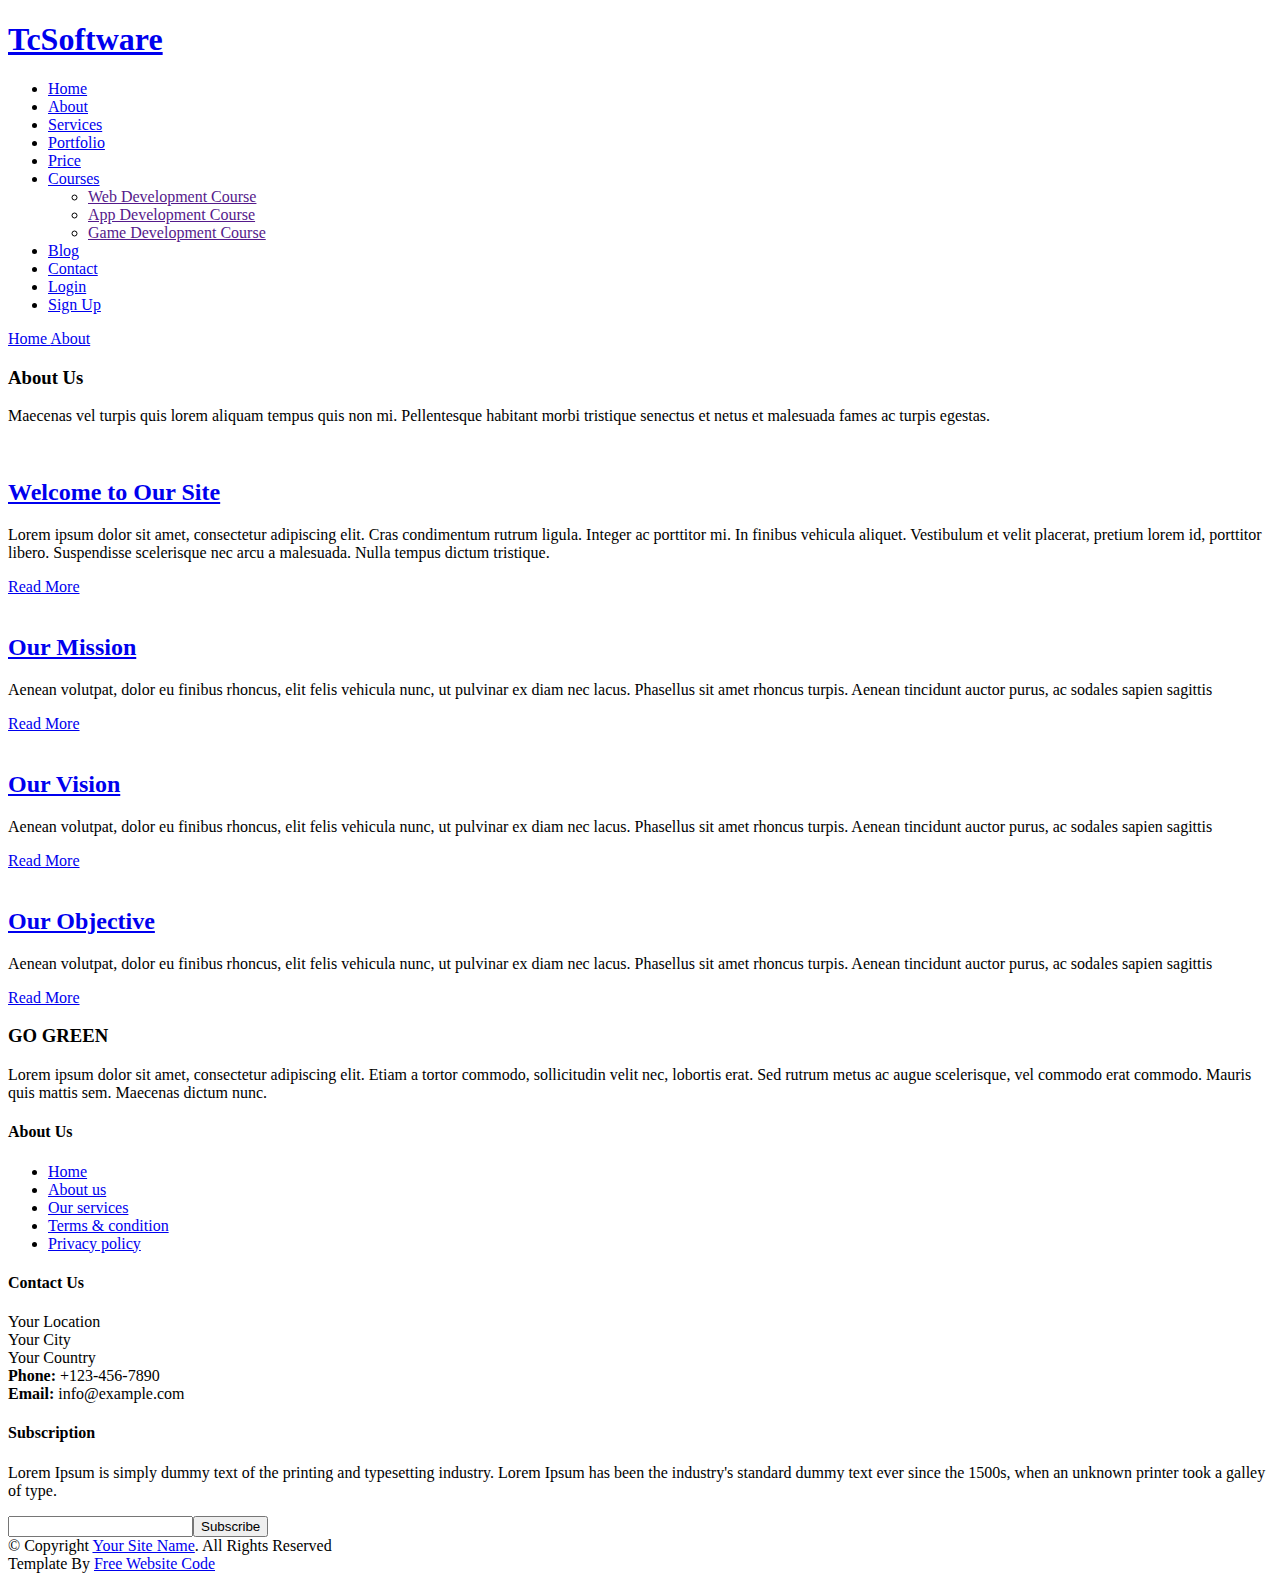
==== about.html @ dc42a4f9 "Add files via upload" ====
<!DOCTYPE html>
<html lang="en">
    <head>
        <meta charset="utf-8">
        <title>GO GREEN | HTML Business Template</title>
        <meta content="width=device-width, initial-scale=1.0" name="viewport">
        <meta content="" name="keywords">
        <meta content="" name="description">

        <!-- Favicons -->
        <link href="img/favicon.ico" rel="icon">
        <link href="img/apple-touch-icon.png" rel="apple-touch-icon">

        <!-- Google Fonts -->
        <link href="https://fonts.googleapis.com/css?family=Montserrat:200,300|Nunito:400,700&display=swap" rel="stylesheet">

        <!-- Bootstrap CSS File -->
        <link href="vendor/bootstrap/css/bootstrap.min.css" rel="stylesheet">

        <!-- Vendor CSS Files -->
        <link href="vendor/ionicons/css/ionicons.min.css" rel="stylesheet">
        <link href="vendor/owlcarousel/assets/owl.carousel.min.css" rel="stylesheet">
        <link href="vendor/lightbox/css/lightbox.min.css" rel="stylesheet">

        <!-- Main Stylesheet -->
        <link href="css/style.css" rel="stylesheet">
    </head>

    <body>
         <!-- Header Section Start -->
    <header class="header">
        <div class="container-fluid">
            <div class="logo pull-left">
                <h1><a href="index.html">TcSoftware</a></h1>
                <!-- <a href="#"><img class="logo" src="img/logo.png" alt="" title="" /></a> -->
            </div>

            <nav id="nav-menu-container">
                <ul class="nav-menu">
                    <li class="menu-active"><a href="index.html">Home</a></li>
                    <li><a href="about.html">About</a></li>
                    <li><a href="service.html">Services</a></li>
                    <li><a href="portfolio.html">Portfolio</a></li>
                    <li><a href="price.html">Price</a></li>
                    <li class="menu-has-children"><a href="#">Courses <i class="dicon ion-md-arrow-dropdown"></i></a>
                        <ul>
                            <li><a href="">Web Development Course</a></li>
                            <li><a href="">App Development Course</a></li>
                            <li><a href="">Game Development Course</a></li>
                        </ul>
                    </li>

                    <li><a href="Blog.html">Blog </a></li>
                    <li><a href="contact.html">Contact </a></li>
                    <li><a href="Login.html">Login </a></li>
                    <li><a href="Sign up.html">Sign Up </a></li>


                </ul>
            </nav>
        </div>
    </header>
        <!-- Header Section End -->
        
        <!-- Banner Section Start-->
        <section class="banner">
            <div class="container">
                <div class="col-lg-12">
                    <div class="banner-nav">
                        <div class="banner-box">
                            <a href="index.html">Home </a>
                            <a href="about.html">About</a>
                        </div>
                    </div>
                </div>
            </div>
        </section>
        <!-- Banner Section End-->

        <!-- About Us Section Start-->
        <section class="about">
            <div class="container">
                <header class="section-header">
                    <h3>About Us</h3>
                    <p>
                        Maecenas vel turpis quis lorem aliquam tempus quis non mi. Pellentesque habitant morbi tristique senectus et netus et malesuada fames ac turpis egestas.
                    </p>
                </header>

                <div class="row align-items-center about-row">
                    <div class="col-md-6">
                        <img src="img/about.jpg" alt="" class="img-fluid">
                    </div>
                    <div class="col-md-6">
                        <h2 class="title"><a href="#">Welcome to Our Site</a></h2>
                        <p>
                            Lorem ipsum dolor sit amet, consectetur adipiscing elit. Cras condimentum rutrum ligula. Integer ac porttitor mi. In finibus vehicula aliquet. Vestibulum et velit placerat, pretium lorem id, porttitor libero. Suspendisse scelerisque nec arcu a malesuada. Nulla tempus dictum tristique.
                        </p>
                        <div class="read-more">
                            <a href="#">Read More</a>
                        </div>
                    </div>
                </div>

                <div class="row about-cols">
                    <div class="col-md-4">
                        <div class="about-col">
                            <div class="img">
                                <img src="img/about-mission.jpg" alt="" class="img-fluid">
                                <div class="icon"><i class="ion-ios-disc"></i></div>
                            </div>
                            <h2 class="title"><a href="#">Our Mission</a></h2>
                            <p>
                                Aenean volutpat, dolor eu finibus rhoncus, elit felis vehicula nunc, ut pulvinar ex diam nec lacus. Phasellus sit amet rhoncus turpis. Aenean tincidunt auctor purus, ac sodales sapien sagittis
                            </p>
                            <div class="read-more">
                                <a href="#">Read More</a>
                            </div>
                        </div>
                    </div>

                    <div class="col-md-4">
                        <div class="about-col">
                            <div class="img">
                                <img src="img/about-vision.jpg" alt="" class="img-fluid">
                                <div class="icon"><i class="ion-ios-eye"></i></div>
                            </div>
                            <h2 class="title"><a href="#">Our Vision</a></h2>
                            <p>
                                Aenean volutpat, dolor eu finibus rhoncus, elit felis vehicula nunc, ut pulvinar ex diam nec lacus. Phasellus sit amet rhoncus turpis. Aenean tincidunt auctor purus, ac sodales sapien sagittis
                            </p>
                            <div class="read-more">
                                <a href="#">Read More</a>
                            </div>
                        </div>
                    </div>

                    <div class="col-md-4">
                        <div class="about-col">
                            <div class="img">
                                <img src="img/about-objective.jpg" alt="" class="img-fluid">
                                <div class="icon"><i class="ion-ios-options"></i></div>
                            </div>
                            <h2 class="title"><a href="#">Our Objective</a></h2>
                            <p>
                                Aenean volutpat, dolor eu finibus rhoncus, elit felis vehicula nunc, ut pulvinar ex diam nec lacus. Phasellus sit amet rhoncus turpis. Aenean tincidunt auctor purus, ac sodales sapien sagittis
                            </p>
                            <div class="read-more">
                                <a href="#">Read More</a>
                            </div>
                        </div>
                    </div>
                </div>
            </div>
        </section>
        <!-- About Us Section End -->

        <!-- Footer Start -->
        <footer class="footer">
            <div class="footer-top">
                <div class="container">
                    <div class="row">
                        <div class="col-lg-3 col-md-6 footer-info">
                            <h3>GO GREEN</h3>
                            <p>
                                Lorem ipsum dolor sit amet, consectetur adipiscing elit. Etiam a tortor commodo, sollicitudin velit nec, lobortis erat. Sed rutrum metus ac augue scelerisque, vel commodo erat commodo. Mauris quis mattis sem. Maecenas dictum nunc.
                            </p>
                        </div>

                        <div class="col-lg-3 col-md-6 footer-links">
                            <h4>About Us</h4>
                            <ul>
                                <li><i class="ion-md-arrow-dropright"></i> <a href="#">Home</a></li>
                                <li><i class="ion-md-arrow-dropright"></i> <a href="#">About us</a></li>
                                <li><i class="ion-md-arrow-dropright"></i> <a href="#">Our services</a></li>
                                <li><i class="ion-md-arrow-dropright"></i> <a href="#">Terms & condition</a></li>
                                <li><i class="ion-md-arrow-dropright"></i> <a href="#">Privacy policy</a></li>
                            </ul>
                        </div>

                        <div class="col-lg-3 col-md-6 footer-contact">
                            <h4>Contact Us</h4>
                            <p>
                                Your Location<br>
                                Your City<br>
                                Your Country <br>
                                <strong>Phone:</strong> +123-456-7890<br>
                                <strong>Email:</strong> info@example.com<br>
                            </p>

                            <div class="social-links">
                                <a href="https://freewebsitecode.com/"><i class="ion-logo-twitter"></i></a>
                                <a href="https://facebook.com/freewebsitecode/"><i class="ion-logo-facebook"></i></a>
                                <a href="https://freewebsitecode.com/"><i class="ion-logo-linkedin"></i></a>
                                <a href="https://freewebsitecode.com/"><i class="ion-logo-instagram"></i></a>
                                <a href="https://www.youtube.com/channel/UC9HlQRmKgG3jeVD_fBxj1Pw/videos"><i class="ion-logo-youtube"></i></a>
                            </div>

                        </div>

                        <div class="col-lg-3 col-md-6 footer-newsletter">
                            <h4>Subscription</h4>
                            <p>Lorem Ipsum is simply dummy text of the printing and typesetting industry. Lorem Ipsum has been the industry's standard dummy text ever since the 1500s, when an unknown printer took a galley of type.</p>
                            <form action="" method="post">
                                <input type="email" name="email"><input type="submit"  value="Subscribe">
                            </form>
                        </div>

                    </div>
                </div>
            </div>

            <div class="container">
                <div class="copyright">
                    &copy; Copyright <a href="https://freewebsitecode.com/">Your Site Name</a>. All Rights Reserved<br>
					Template By <a href="https://freewebsitecode.com/">Free Website Code</a>
                </div>
            </div>
        </footer>
        <!-- Footer End -->

        <a href="#" class="back-to-top"><i class="ion-md-arrow-dropup"></i></a>

        <!-- Vendor JS Files -->
        <script src="vendor/jquery/jquery.min.js"></script>
        <script src="vendor/jquery/jquery-migrate.min.js"></script>
        <script src="vendor/bootstrap/js/bootstrap.bundle.min.js"></script>
        <script src="vendor/easing/easing.min.js"></script>
        <script src="vendor/superfish/hoverIntent.js"></script>
        <script src="vendor/superfish/superfish.min.js"></script>
        <script src="vendor/waypoints/waypoints.min.js"></script>
        <script src="vendor/touchSwipe/jquery.touchSwipe.min.js"></script>
        <script src="vendor/counterup/counterup.min.js"></script>
        <script src="vendor/owlcarousel/owl.carousel.min.js"></script>
        <script src="vendor/isotope/isotope.pkgd.min.js"></script>
        <script src="vendor/lightbox/js/lightbox.min.js"></script>

        <!-- Main Javascript File -->
        <script src="js/main.js"></script>

    </body>
</html>
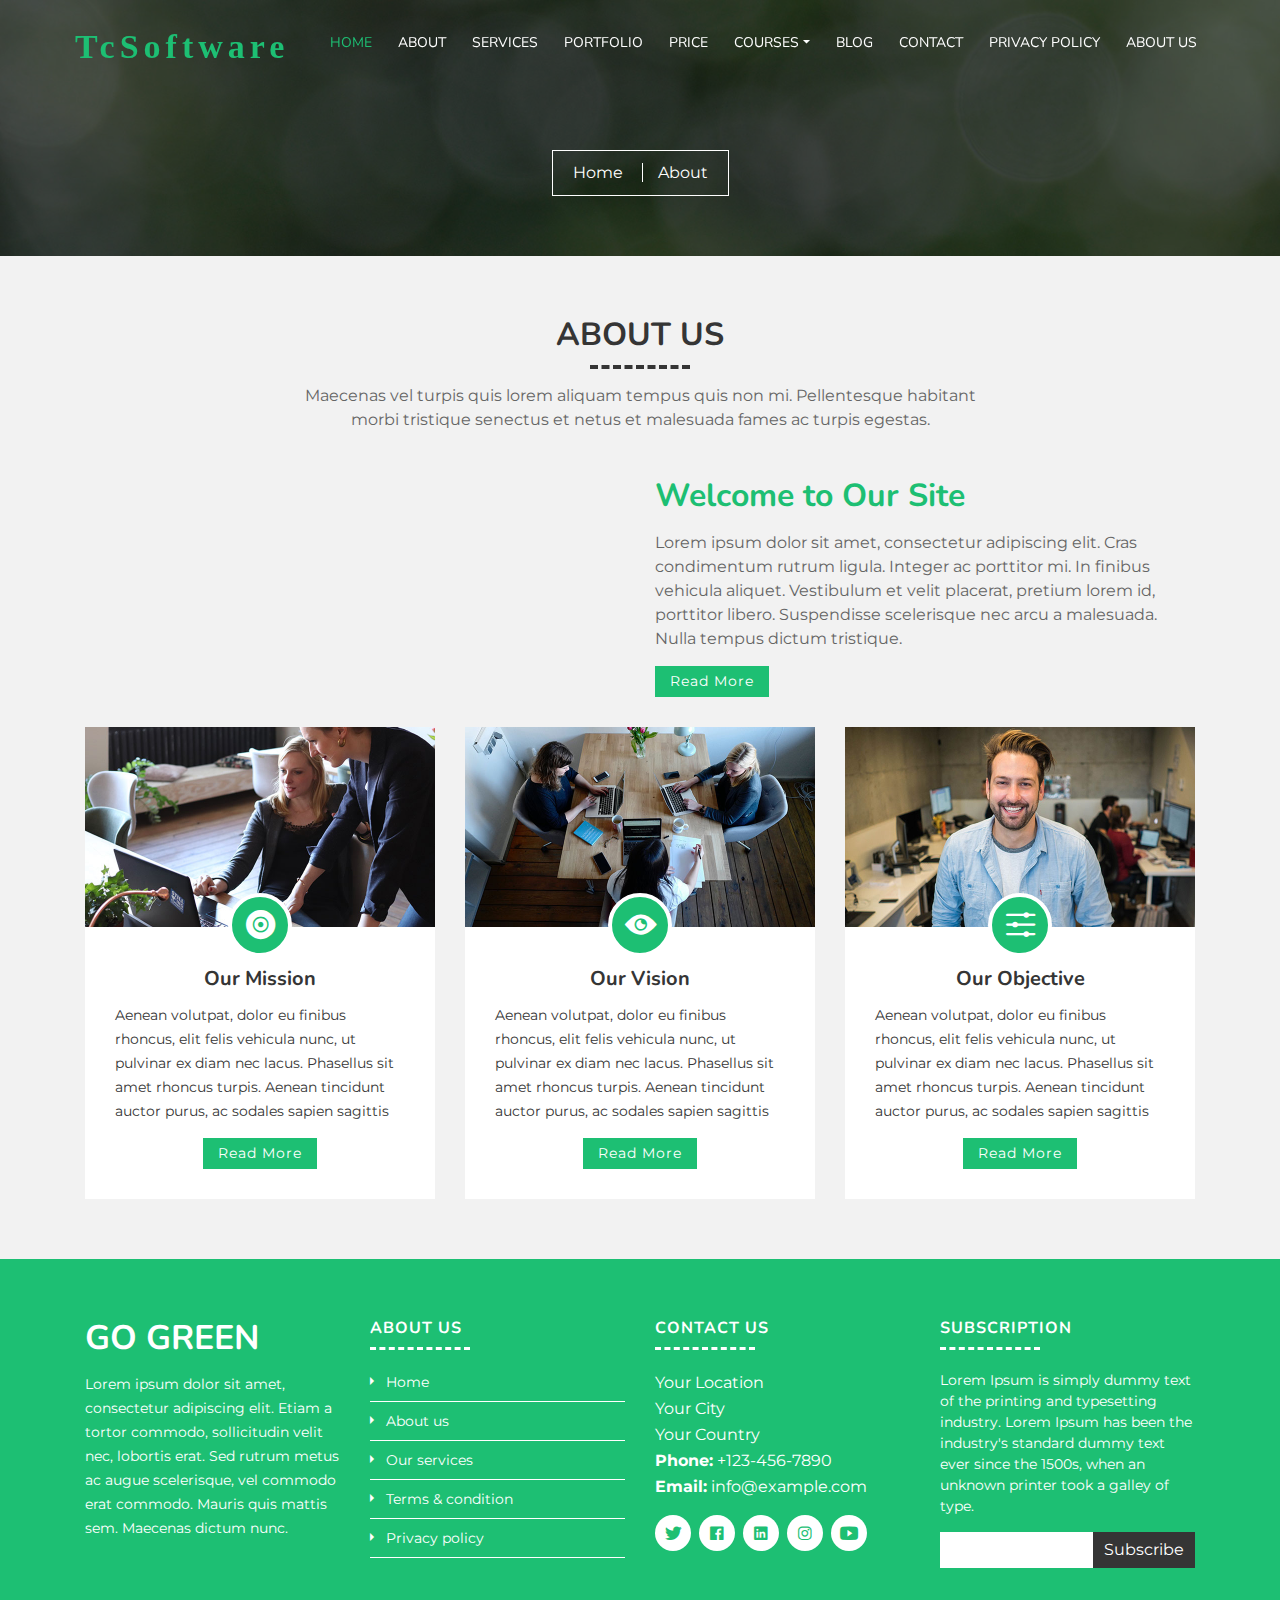
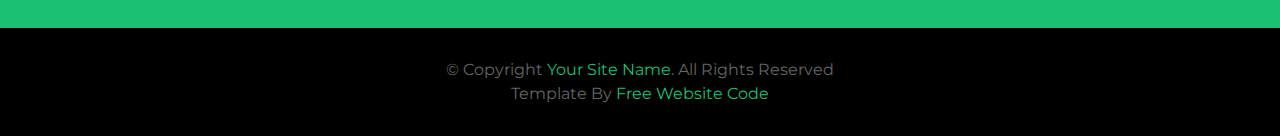
==== commit e1b5580e: "Update about.html" ====
--- a/about.html
+++ b/about.html
@@ -52,8 +52,8 @@
 
                     <li><a href="Blog.html">Blog </a></li>
                     <li><a href="contact.html">Contact </a></li>
-                    <li><a href="Login.html">Login </a></li>
-                    <li><a href="Sign up.html">Sign Up </a></li>
+                    <li><a href="privacypolicy.html">Privacy Policy </a></li>
+                    <li><a href="aboutus.html">About Us </a></li>
 
 
                 </ul>
--- a/css/style.css
+++ b/css/style.css
@@ -0,0 +1,1569 @@
+/* ------------------ General CSS ------------------ */
+body {
+    color: #656565;
+    font-family: 'Montserrat', sans-serif;
+    background: #ffffff;
+}
+
+a {
+    color: #1dbf73;
+    transition: 0.3s;
+}
+.logo h1 a{
+    font-family: proxima nova;
+}
+.aboutimg{
+    height: 400px;
+}
+a:hover,
+a:active,
+a:focus {
+    color: #353535;
+    outline: none;
+    text-decoration: none;
+}
+
+p {
+    color: #656565;
+    padding: 0;
+    margin: 0 0 15px 0;
+}
+
+h1,
+h2,
+h3,
+h4,
+h5,
+h6 {
+    font-family: 'Nunito', sans-serif;
+    font-weight: 700;
+    color: #353535;
+    margin: 0 0 15px 0;
+    padding: 0;
+}
+
+h4,
+h5,
+h6 {
+    font-weight: 400;
+}
+
+
+/* ------------------ Back to Top ------------------ */
+.back-to-top {
+    position: fixed;
+    display: none;
+    background: #1dbf73;
+    color: #ffffff;
+    width: 45px;
+    height: 45px;
+    text-align: center;
+    line-height: 1;
+    font-size: 44px;
+    right: 15px;
+    bottom: 15px;
+    transition: background 0.3s;
+    z-index: 9;
+}
+
+.back-to-top i {
+    color: #ffffff;
+}
+
+
+/* ------------------ Header CSS ------------------- */
+.header {
+    padding: 30px 0;
+    height: 92px;
+    position: fixed;
+    left: 0;
+    top: 0;
+    right: 0;
+    transition: all 0.3s;
+    z-index: 997;
+}
+
+.header.header-scrolled {
+    background: rgba(0, 0, 0, 0.9);
+    padding: 20px 0;
+    height: 72px;
+    transition: all 0.3s;
+}
+
+.header .logo {
+    float: left;
+}
+
+.header .logo h1 {
+    font-size: 34px;
+    margin: 0;
+    line-height: 1;
+    letter-spacing: 5px;
+}
+
+.header .logo h1 a:hover {
+    color: #ffffff;
+}
+
+.header .logo img {
+    padding: 0;
+    margin: 0;
+    max-height: 100%;
+}
+
+
+/* ----------------- Intro Section ----------------- */
+/* ================================================= */
+
+.slider {
+    display: table;
+    width: 100%;
+    height: 100vh;
+    background: #000;
+}
+
+.slider .carousel-item {
+    width: 100%;
+    height: 100vh;
+    background-size: cover;
+    background-position: center;
+    background-repeat: no-repeat;
+}
+
+.slider .carousel-item::before {
+    content: '';
+    background-color: rgba(0, 0, 0, 0.7);
+    position: absolute;
+    height: 100%;
+    width: 100%;
+    top: 0;
+    right: 0;
+    left: 0;
+    bottom: 0;
+}
+
+.slider .carousel-container {
+    display: -webkit-box;
+    display: -webkit-flex;
+    display: -ms-flexbox;
+    display: flex;
+    -webkit-box-pack: center;
+    -webkit-justify-content: center;
+    -ms-flex-pack: center;
+    justify-content: center;
+    -webkit-box-align: center;
+    -webkit-align-items: center;
+    -ms-flex-align: center;
+    align-items: center;
+    position: absolute;
+    bottom: 0;
+    top: 0;
+    left: 0;
+    right: 0;
+}
+
+.slider .carousel-background img {
+    max-width: 100%;
+}
+
+.slider .carousel-content {
+    text-align: center;
+}
+
+.slider h2 {
+    color: #ffffff;
+    margin-bottom: 30px;
+    font-size: 64px;
+    font-weight: 800;
+    letter-spacing: 1px;
+}
+
+.slider p {
+    width: 80%;
+    margin: 0 auto 30px auto;
+    color: #ffffff;
+}
+
+.slider .carousel-fade {
+    overflow: hidden;
+}
+
+.slider .carousel-fade .carousel-inner .carousel-item {
+    transition-property: opacity;
+}
+
+.slider .carousel-fade .carousel-inner .carousel-item,
+.slider .carousel-fade .carousel-inner .active.carousel-item-left,
+.slider .carousel-fade .carousel-inner .active.carousel-item-right {
+    opacity: 0;
+}
+
+.slider .carousel-fade .carousel-inner .active,
+.slider .carousel-fade .carousel-inner .carousel-item-next.carousel-item-left,
+.slider .carousel-fade .carousel-inner .carousel-item-prev.carousel-item-right {
+    opacity: 1;
+    transition: 0.3s;
+}
+
+.slider .carousel-fade .carousel-inner .carousel-item-next,
+.slider .carousel-fade .carousel-inner .carousel-item-prev,
+.slider .carousel-fade .carousel-inner .active.carousel-item-left,
+.slider .carousel-fade .carousel-inner .active.carousel-item-right {
+    left: 0;
+    -webkit-transform: translate3d(0, 0, 0);
+    transform: translate3d(0, 0, 0);
+}
+
+.slider .carousel-control-prev,
+.slider .carousel-control-next {
+    width: 10%;
+}
+
+.slider .carousel-control-next-icon,
+.slider .carousel-control-prev-icon {
+    background: none;
+    font-size: 32px;
+    line-height: 1;
+}
+
+.slider .carousel-indicators li {
+    cursor: pointer;
+}
+
+.slider .btn-get-started {
+    display: inline-block;
+    padding: 10px 30px;
+    transition: 0.3s;
+    background: #1dbf73;
+    color: #ffffff;
+    font-family: 'Nunito', sans-serif;
+    font-weight: 700;
+    font-size: 18px;
+    letter-spacing: 1px;
+    text-transform: uppercase;
+}
+
+.slider .btn-get-started:hover {
+    background: #ffffff;
+    color: #1dbf73;
+}
+
+
+
+/* ------------------ Menu Style ------------------- */
+#nav-menu-container {
+    float: right;
+    margin: 0;
+}
+
+.nav-menu,
+.nav-menu * {
+    margin: 0;
+    padding: 0;
+    list-style: none;
+}
+
+.nav-menu ul {
+    position: absolute;
+    display: none;
+    top: 100%;
+    left: 0;
+    z-index: 99;
+}
+
+.nav-menu li {
+    position: relative;
+    white-space: nowrap;
+}
+
+.nav-menu > li {
+    float: left;
+}
+
+.nav-menu li:hover > ul,
+.nav-menu li.sfHover > ul {
+    display: block;
+}
+
+.nav-menu ul ul {
+    top: 0;
+    left: 100%;
+}
+
+.nav-menu ul li {
+    min-width: 180px;
+}
+
+.nav-menu a {
+    display: inline-block;
+    padding: 0 8px 10px 8px;
+    color: #ffffff;
+    font-family: 'Nunito', sans-serif;
+    font-weight: 400;
+    font-size: 14px;
+    text-transform: uppercase;
+    outline: none;
+    text-decoration: none;
+}
+
+.nav-menu li:hover > a,
+.nav-menu > .menu-active > a {
+    color: #1dbf73;
+}
+
+.nav-menu > li {
+    margin-left: 10px;
+}
+
+.nav-menu ul {
+    margin: 4px 0 0 0;
+    padding: 10px;
+    box-shadow: 0px 0px 5px rgba(0, 0, 0, 0.25);
+    background: #ffffff;
+}
+
+.nav-menu ul li {
+    transition: 0.3s;
+}
+
+.nav-menu ul li a {
+    padding: 5px 10px;
+    color: #353535;
+    transition: 0.3s;
+    display: block;
+    font-size: 14px;
+    text-transform: none;
+}
+
+.nav-menu ul li:hover > a {
+    color: #1dbf73;
+}
+
+.nav-menu ul ul {
+    margin: 0;
+}
+
+#mobile-nav-toggle {
+    position: fixed;
+    right: 0;
+    top: 0;
+    z-index: 999;
+    margin: 20px 20px 0 0;
+    border: 0;
+    background: none;
+    font-size: 24px;
+    display: none;
+    transition: all 0.4s;
+    outline: none;
+    cursor: pointer;
+}
+
+#mobile-nav-toggle i {
+    color: #ffffff;
+}
+
+#mobile-nav {
+    position: fixed;
+    top: 0;
+    padding-top: 18px;
+    bottom: 0;
+    z-index: 999;
+    background: rgba(0, 0, 0, 0.8);
+    left: -260px;
+    width: 260px;
+    overflow-y: auto;
+    transition: 0.4s;
+}
+
+#mobile-nav ul {
+    padding: 0;
+    margin: 0;
+    list-style: none;
+}
+
+#mobile-nav ul li {
+    position: relative;
+}
+
+#mobile-nav ul li a {
+    color: #ffffff;
+    font-size: 13px;
+    text-transform: uppercase;
+    overflow: hidden;
+    padding: 10px 22px 10px 15px;
+    position: relative;
+    text-decoration: none;
+    width: 100%;
+    display: block;
+    outline: none;
+}
+
+#mobile-nav ul li a:hover {
+    color: #1dbf73;
+}
+
+#mobile-nav ul li li {
+    padding-left: 30px;
+}
+
+#mobile-nav ul li.menu-active a {
+    color: #1dbf73;
+}
+
+#mobile-nav ul .menu-has-children i {
+    position: absolute;
+    top: -5px;
+    right: 0;
+    z-index: 99;
+    padding: 15px;
+    cursor: pointer;
+    color: #ffffff;
+}
+
+#mobile-nav ul .menu-has-children i.ion-md-arrow-dropup {
+    color: #1dbf73;
+}
+
+#mobile-nav ul .menu-has-children i.dicon {
+    display: none;
+}
+
+#mobile-nav ul .menu-has-children li a {
+    text-transform: none;
+}
+
+#mobile-nav ul .menu-item-active {
+    color: #1dbf73;
+}
+
+#mobile-body-overly {
+    width: 100%;
+    height: 100%;
+    z-index: 997;
+    top: 0;
+    left: 0;
+    position: fixed;
+    background: rgba(0, 0, 0, 0.7);
+    display: none;
+}
+
+body.mobile-nav-active {
+    overflow: hidden;
+}
+
+body.mobile-nav-active #mobile-nav {
+    left: 0;
+}
+
+body.mobile-nav-active #mobile-nav-toggle {
+    color: #ffffff;
+}
+
+
+
+/* ---------------- Banner Section ----------------- */
+.banner {
+    background: url("../img/banner.jpg") center top no-repeat;
+    background-size: cover;
+    padding: 150px 0 60px 0;
+    position: relative;
+}
+
+.banner::before {
+    content: '';
+    position: absolute;
+    left: 0;
+    right: 0;
+    top: 0;
+    bottom: 0;
+    background: rgba(000, 000, 000, 0.6);
+    z-index: 9;
+}
+
+.banner .container {
+    position: relative;
+    z-index: 10;
+}
+
+.banner .banner-nav {
+    text-align: center;
+}
+
+.banner .banner-box {
+    display: inline-block;
+    padding: 10px 20px;
+    border: 1px solid #ffffff;
+}
+
+.banner .banner-box a {
+    color: #ffffff;
+}
+
+.banner .banner-box a:hover {
+    color: #1dbf73;
+}
+
+.banner .banner-box a:first-child {
+    padding-right: 15px;
+    border-right: 1px solid #ffffff;
+}
+
+.banner .banner-box a:last-child {
+    padding-left: 15px;
+}
+
+
+/* ------------- Section Header Style -------------- */
+.section-header {
+    position: relative;
+    max-width: 700px;
+    margin: 0 auto;
+}
+
+.section-header h3 {
+    font-size: 32px;
+    text-transform: uppercase;
+    text-align: center;
+    position: relative;
+    padding-bottom: 15px;
+}
+
+.section-header h3::before {
+    content: '';
+    position: absolute;
+    display: block;
+    width: 100px;
+    height: 0;
+    border-bottom: 4px dashed #353535;
+    bottom: 0;
+    left: calc(50% - 50px);
+}
+
+.section-header p {
+    text-align: center;
+    padding-bottom: 30px;
+}
+
+
+/* ---------------- About Us Style ----------------- */
+.about {
+    position: relative;
+    padding: 60px 0 40px 0;
+    background: #f2f2f2;
+}
+
+.about .about-row {
+    margin-bottom: 30px;
+}
+
+.about .about-col {
+    background: #ffffff;
+    margin-bottom: 20px;
+}
+
+.about .about-col:hover {
+    box-shadow: 0px 2px 10px #dddddd;
+}
+
+.about .about-col .img {
+    position: relative;
+}
+
+.about .about-col .icon {
+    width: 64px;
+    height: 64px;
+    padding-top: 10px;
+    padding-left: 1px;
+    text-align: center;
+    position: absolute;
+    background-color: #1dbf73;
+    border-radius: 50%;
+    text-align: center;
+    border: 4px solid #ffffff;
+    left: calc( 50% - 32px);
+    bottom: -30px;
+    transition: 0.3s;
+}
+
+.about .about-col i {
+    font-size: 36px;
+    line-height: 1;
+    color: #ffffff;
+    transition: 0.3s;
+}
+
+.about .about-col:hover .icon {
+    background-color: #ffffff;
+}
+
+.about .about-col:hover i {
+    color: #1dbf73;
+}
+
+.about .about-col h2 {
+    color: #353535;
+    text-align: center;
+    font-weight: 700;
+    font-size: 20px;
+    padding: 0;
+    margin: 40px 0 12px 0;
+}
+
+.about .about-col h2 a {
+    color: #353535;
+}
+
+.about .about-col h2 a:hover {
+    color: #1dbf73;
+}
+
+.about .about-col p {
+    font-size: 14px;
+    font-weight: 400;
+    line-height: 24px;
+    color: #353535;
+    margin-bottom: 0;
+    padding: 0 30px;
+}
+
+.about .read-more {
+    width: 100%;
+    text-align: center;
+}
+
+.about .read-more a {
+    font-size: 14px;
+    letter-spacing: 1px;
+    display: inline-block;
+    padding: 5px 15px;
+    transition: 0.3s;
+    margin: 15px 30px 30px 30px;
+    color: #ffffff;
+    background: #1dbf73;
+}
+
+.about .about-col:hover .read-more a,
+.about .read-more a:hover {
+    background: #353535;
+    color: #ffffff;
+}
+
+.about .about-row .read-more {
+    text-align: left;
+}
+
+.about .about-row .read-more a {
+    margin: 0;
+}
+
+
+/* ---------------- Services Style ----------------- */
+.services {
+    background: #ffffff;
+    padding: 60px 0 60px 0;
+    text-align: center;
+}
+
+.services .section-header p {
+    margin:0;
+    padding: 0;
+}
+
+.single-service {
+    position: relative;
+    text-align: center;
+    color: #353535;
+    font-weight: 400;
+    margin:30px 0 0;
+    transition: all 0.3s;
+}
+
+.single-service i {
+    font-size: 64px;
+    color: #1dbf73;
+}
+
+.single-service h4,
+.single-service h4 a {
+    font-size: 18px;
+    font-weight: 700;
+    line-height: 24px;
+    text-transform: capitalize;
+    color: #353535;
+}
+
+.single-service p {
+    margin: 0;
+}
+
+
+/* ------------ Call To Action Section ------------- */
+.call-to-action {
+    position: relative;
+    padding: 60px 0;
+    background: #1dbf73;
+}
+
+.call-to-action .container {
+    max-width: 700px;
+}
+
+.call-to-action h3 {
+    color: #ffffff;
+}
+
+.call-to-action h3::before {
+    border-color: #ffffff;
+}
+
+.call-to-action p {
+    color: #ffffff;
+    margin: 0;
+}
+
+.call-to-action .cta-btn {
+    display: inline-block;
+    margin-top: 10px;
+    padding: 8px 28px;
+    color: #1dbf73;
+    font-weight: 500;
+    font-size: 16px;
+    letter-spacing: 1px;
+    text-transform: uppercase;
+    background: #ffffff;
+    transition: 0.3s;
+}
+
+.call-to-action .cta-btn:hover {
+    color: #ffffff;
+    background: #353535;
+}
+
+
+/* ----------------- Pricing Style ----------------- */
+.pricing {
+    background: #f2f2f2;
+    padding: 60px 0;
+}
+
+.pricing .section-header p {
+    margin-bottom: 50px;
+}
+
+.pricing .price-content {
+    position: relative;
+    background: #ffffff;
+    text-align: center;
+}
+
+.pricing .price-content:hover {
+    box-shadow: 0 0 10px #dddddd;
+}
+
+.pricing .price-plan {
+    display: block;
+    background: #353535;
+    margin: 0 0 30px;
+    padding: 15px 0 20px;
+}
+
+.pricing .price-title {
+    display: block;
+    color: #ffffff;
+    font-size: 30px;
+    letter-spacing: 1px;
+    padding: 0 15px 0;
+    margin-bottom: 0;
+}
+
+.pricing .price-amount {
+    display: block;
+    color: #ffffff;
+    font-size: 48px;
+    padding: 0 10px 0;
+    text-transform: uppercase;
+}
+
+.pricing .price-amount span {
+    color: #ffffff;
+    font-size: 24px;
+}
+
+.pricing .price-date {
+    color: #ffffff;
+    font-size: 12px;
+    margin-top: 5px;
+    text-transform: uppercase;
+    margin-bottom:0;
+}
+
+.pricing .price-details {
+    font-size: 16px;
+    list-style: none;
+    text-align: left;
+}
+
+.pricing .price-details li {
+    padding: 5px 0;
+}
+
+.pricing .price-details li i.ion-md-checkmark {
+    color: #1dbf73;
+    margin-right: 5px;
+}
+
+.pricing .price-details li i.ion-md-close {
+    color: #ea4335;
+    margin-right: 7px;
+}
+
+.pricing .btn {
+    color: #ffffff;
+    padding: 10px 30px;
+    text-transform: uppercase;
+    border: none;
+    border-radius: 0;
+}
+
+.pricing .price-btn {
+    margin-top: 10px;
+    margin-bottom: 30px;
+    background: #353535;
+    color: #ffffff;
+}
+
+.pricing .price-btn:hover {
+    background: #1dbf73;
+}
+
+.pricing .features-price-btn {
+    background: #1dbf73;
+}
+
+.pricing .features-price-btn:hover {
+    background: #353535;
+}
+
+.pricing .features-price {
+    margin-top: -30px;
+}
+
+.pricing .features-price .price-plan {
+    background: #1dbf73;
+}
+
+.pricing .features-price .price-plan p{
+    color:#FFFFFF;
+}
+
+.pricing .features-price .price-plan .price-amount, 
+.pricing .features-price .price-plan .price-amount span {
+    color: #ffffff;
+}
+
+.pricing .features-price .price-plan .price-title {
+    color:#ffffff;
+}
+
+@media (max-width: 767.98px) {
+    .pricing .price-content {
+        margin-bottom: 30px;
+    }
+    
+    .pricing .features-price {
+        margin-top: 0;
+    }
+}
+
+
+
+/* ---------------- Our Skills Style --------------- */
+.skills {
+    position: relative;
+    padding: 60px 0;
+}
+
+.skills .progress {
+    height: 30px;
+    margin-bottom: 15px;
+    border-radius: 0;
+}
+
+.skills .progress .skill {
+    line-height: 35px;
+    padding: 0;
+    margin: 0 0 0 20px;
+    text-transform: uppercase;
+}
+
+.skills .progress .skill .val {
+    float: right;
+    font-style: normal;
+    margin: 0 20px 0 0;
+}
+
+.skills .progress-bar {
+    width: 1px;
+    text-align: left;
+    transition: .9s;
+}
+
+.skills .counters h2 {
+    margin: 30px 0 0 0;
+    font-size: 60px;
+    display: block;
+    color: #1dbf73;
+}
+
+.skills .counters p {
+    padding: 0;
+    margin: 0;
+    font-size: 18px;
+    color: #353535;
+}
+
+
+/* ----------------- Portfolio Style --------------- */
+.portfolio {
+    position: relative;
+    padding: 60px 0 45px 0;
+    background: #f2f2f2;
+}
+
+.portfolio #portfolio-flters {
+    padding: 0;
+    margin: 0 0 16px 0;
+    list-style: none;
+    text-align: center;
+    font-size: 0;
+}
+
+.portfolio #portfolio-flters li {
+    display: inline-block;
+    margin: 0;
+    padding: 10px 20px;
+    font-size: 12px;
+    line-height: 20px;
+    color: #ffffff;
+    text-transform: uppercase;
+    background: #353535;
+    margin-bottom: 4px;
+    transition: all 0.3s;
+    cursor: pointer;
+}
+
+.portfolio #portfolio-flters li:hover,
+.portfolio #portfolio-flters li.filter-active {
+    background: #1dbf73;
+    color: #ffffff;
+}
+
+.portfolio #portfolio-flters li:last-child {
+    margin-right: 0;
+}
+
+.portfolio .portfolio-wrap {
+    margin-top: 10px;
+}
+
+.portfolio .portfolio-wrap:hover {
+    box-shadow: 0px 0px 10px #666666;
+}
+
+.portfolio .portfolio-item {
+    position: relative;
+    height: 260px;
+    overflow: hidden;
+}
+
+.portfolio .portfolio-item figure {
+    background: #000;
+    overflow: hidden;
+    height: 230px;
+    position: relative;
+    border-radius: 0;
+    margin: 0;
+}
+
+.portfolio .portfolio-item figure img {
+    opacity: 0.6;
+    transition: 0.3s;
+}
+
+.portfolio .portfolio-item figure:hover img {
+    opacity: 0.3;
+    transition: 0.3s;
+}
+
+.portfolio .portfolio-item figure .link-preview,
+.portfolio .portfolio-item figure .link-details {
+    position: absolute;
+    display: inline-block;
+    padding: 7px 0;
+    line-height: 1;
+    text-align: center;
+    width: 60px;
+    height: 36px;
+    background: #1dbf73;
+    border-radius: 20px;
+    transition: 0.3s;
+    opacity: 0;
+}
+
+.portfolio .portfolio-item figure .link-preview i,
+.portfolio .portfolio-item figure .link-details i {
+    font-size: 22px;
+    color: #ffffff;
+}
+
+.portfolio .portfolio-item figure .link-preview:hover,
+.portfolio .portfolio-item figure .link-details:hover {
+    background: #ffffff;
+}
+
+.portfolio .portfolio-item figure .link-preview:hover i,
+.portfolio .portfolio-item figure .link-details:hover i {
+    color: #353535;
+}
+
+.portfolio .portfolio-item figure .link-preview {
+    left: calc(50% - 65px);
+    top: calc(50% - 18px);
+}
+
+.portfolio .portfolio-item figure .link-details {
+    right: calc(50% - 65px);
+    top: calc(50% - 18px);
+}
+
+.portfolio .portfolio-item figure:hover .link-preview {
+    opacity: 1;
+}
+
+.portfolio .portfolio-item figure:hover .link-details {
+    opacity: 1;
+}
+
+.portfolio .portfolio-item .portfolio-info {
+    position: absolute;
+    top: calc(50% - 30px);
+    left: 15px;
+    right: 15px;
+    text-align: center;
+    z-index: 1;
+}
+
+.portfolio .portfolio-wrap:hover .portfolio-info {
+    z-index: -1;
+}
+
+.portfolio .portfolio-item .portfolio-info h4 {
+    color: #ffffff;
+    font-size: 18px;
+    font-weight: 700;
+    line-height: 1px;
+    margin-bottom: 18px;
+    padding-bottom: 0;
+}
+
+.portfolio .portfolio-item .portfolio-info p {
+    padding: 0;
+    margin: 0;
+    color: #ffffff;
+    font-size: 13px;
+    text-transform: uppercase;
+}
+
+
+/* ------------------- Team Style ------------------ */
+.team {
+    padding: 60px 0;
+}
+
+.team .section-header {
+    margin-bottom: 15px;
+}
+
+.team .card {
+    position: relative;
+    border: none;
+    border-radius: 0;
+    overflow: hidden;
+    transition: 0.3s;
+}
+
+.team .card:hover {
+    box-shadow: 0px 0px 10px #999999;
+}
+
+.team .card img {
+    width: 100%;
+}
+
+.team .card-title-wrap {
+    padding: 15px 25px;
+    position: relative;
+    background-color: #f2f2f2;
+}
+
+.team .card:hover .card-title-wrap {
+    background: #1dbf73;
+}
+
+.team .card-title-wrap .card-title,
+.team .card-title-wrap .card-text {
+    display: block;
+    margin: 0;
+}
+
+.team .card-title-wrap .card-title {
+    text-align: center;
+    font-size: 18px;
+    color: #353535;
+}
+
+.team .card-title-wrap .card-text {
+    text-align: center;
+    font-size: 14px;
+    color: #666666;
+}
+
+.team .card:hover .card-title-wrap .card-title,
+.team .card:hover .card-title-wrap .card-text {
+    color: #ffffff;
+}
+
+.team .card .social-nav {
+    position: relative;
+    text-align: center;
+}
+
+.team .card .social-nav a {
+    display: inline-block;
+    color: #353535;
+    font-size: 18px;
+    margin: 5px;
+}
+
+.team .card:hover .social-nav a {
+    color: #ffffff;
+}
+
+
+/* --------------- Testimonials Style -------------- */
+.testimonials {
+    position: relative;
+    padding: 60px 0;
+    background: #f2f2f2;
+}
+
+.testimonials .container {
+    max-width: 900px;
+}
+
+.testimonials .section-header {
+    margin-bottom: 20px;
+}
+
+.testimonials .testimonial-item {
+    position: relative;
+    background: #ffffff;
+}
+
+.testimonials .testimonial-text {
+    padding: 25px 25px 25px 0;
+}
+
+.testimonials .testimonial-item img {
+    background: #353535;
+}
+
+.testimonials .testimonial-item h3 {
+    font-size: 20px;
+    color: #353535;
+    margin-bottom: 0;
+}
+
+.testimonials .testimonial-item h4 {
+    font-size: 14px;
+    color: #999999;
+    margin: 0 0 15px 0;
+}
+
+.testimonials .testimonial-item p {
+    font-size: 14px;
+    margin: 0;
+}
+
+.testimonials .owl-nav,
+.testimonials .owl-dots {
+    margin-top: 5px;
+    text-align: center;
+}
+
+.testimonials .owl-dot {
+    display: inline-block;
+    margin: 0 5px;
+    width: 12px;
+    height: 12px;
+    border-radius: 50%;
+    background-color: #dddddd;
+}
+
+.testimonials .owl-dot.active {
+    background-color: #1dbf73;
+}
+
+@media (max-width: 575px) {
+    .testimonials .testimonial-text {
+        padding: 25px;
+    }
+}
+
+
+/* ------------------ Clients Style ---------------- */
+.clients {
+    padding: 60px 0;
+}
+
+.clients .section-header p {
+    padding-bottom: 10px;
+}
+
+.clients img {
+    max-width: 100%;
+    opacity: 1;
+    transition: 0.3s;
+    padding: 15px 0;
+}
+
+.clients img:hover {
+    opacity: .5;
+}
+
+.clients .owl-nav,
+.clients .owl-dots {
+    margin-top: 5px;
+    text-align: center;
+}
+
+.clients .owl-dot {
+    display: inline-block;
+    margin: 0 5px;
+    width: 12px;
+    height: 12px;
+    border-radius: 50%;
+    background-color: #ddd;
+}
+
+.clients .owl-dot.active {
+    background-color: #1dbf73;
+}
+
+
+/* ----------------- Contact Style ----------------- */
+.contact {
+    position: relative;
+    padding: 60px 0;
+    background: #f2f2f2;
+}
+
+.contact .container {
+    max-width: 900px;
+}
+
+.contact .contact-info {
+    margin-bottom: 30px;
+    text-align: center;
+}
+
+.contact .contact-address,
+.contact .contact-phone,
+.contact .contact-email {
+    background: #ffffff;
+    padding: 15px 30px 25px 30px;
+    text-align: center;
+    color: #353535;
+}
+
+.contact .contact-address:hover,
+.contact .contact-phone:hover,
+.contact .contact-email:hover {
+    box-shadow: 0 0 10px #dddddd;
+}
+
+.contact .contact-info i {
+    font-size: 48px;
+    display: inline-block;
+    color: #1dbf73;
+}
+
+.contact .contact-info address,
+.contact .contact-info p {
+    margin-bottom: 0;
+    font-size: 14px;
+    color: #353535;
+}
+
+.contact .contact-info h3 {
+    font-size: 14px;
+    margin-bottom: 5px;
+    text-transform: uppercase;
+    color: #353535;
+}
+
+.contact .contact-info a {
+    color: #353535;
+}
+
+.contact .contact-info a:hover {
+    color: #1dbf73;
+}
+
+.contact .map {
+    position: relative;
+    background: #ffffff;
+}
+
+.contact .map:hover {
+    box-shadow: 0 0 10px #cccccc;
+}
+
+.contact .map iframe {
+    width: 100%;
+    height: 380px;
+    margin-bottom: -7px;
+}
+
+.contact .form {
+    background: #ffffff;
+    padding: 30px;
+    color: #353535;
+}
+
+.contact .form:hover {
+    box-shadow: 0 0 10px #dddddd;
+}
+
+.contact .form input,
+.contact .form textarea {
+    padding: 10px 14px;
+    border-radius: 0;
+    box-shadow: none;
+    font-size: 15px;
+}
+
+.contact .form input:focus,
+.contact .form textarea:focus {
+    border-color: #1dbf73;
+}
+
+.contact .form button[type="submit"] {
+    background: #1dbf73;
+    border: 0;
+    padding: 10px 30px;
+    color: #ffffff;
+    transition: 0.4s;
+    cursor: pointer;
+}
+
+.contact .form button[type="submit"]:hover {
+    background: #353535;
+}
+
+
+/* ----------------- Footer Style ------------------ */
+.footer {
+    position: relative;
+    padding: 0 0 30px 0;
+    background: #000000;
+}
+
+.footer .footer-top {
+    background: #1dbf73;
+    padding: 60px 0 30px 0;
+}
+
+.footer .footer-top .footer-info,
+.footer .footer-top .footer-links,
+.footer .footer-top .footer-contact,
+.footer .footer-top .footer-newsletter {
+    margin-bottom: 30px;
+}
+
+.footer .footer-top .footer-info h3 {
+    font-size: 34px;
+    padding: 2px 0 2px 0px;
+    line-height: 1;
+    color: #ffffff;
+}
+
+.footer .footer-top .footer-info p {
+    font-size: 14px;
+    line-height: 24px;
+    color: #ffffff;
+}
+
+.footer .footer-top .social-links a {
+    font-size: 18px;
+    display: inline-block;
+    background: #ffffff;
+    color: #1dbf73;
+    line-height: 1;
+    padding: 9px 0;
+    margin-right: 4px;
+    border-radius: 50%;
+    text-align: center;
+    width: 36px;
+    height: 36px;
+    transition: 0.3s;
+}
+
+.footer .footer-top .social-links a:hover {
+    background: #353535;
+    color: #ffffff;
+}
+
+.footer .footer-top h4 {
+    font-size: 16px;
+    font-weight: 700;
+    color: #ffffff;
+    text-transform: uppercase;
+    position: relative;
+    padding-bottom: 12px;
+    margin-bottom: 20px;
+    letter-spacing: 1px;
+}
+
+.footer .footer-top h4::before {
+    content: '';
+    position: absolute;
+    left: 0;
+    bottom: 0;
+    height: 0;
+    width: 100px;
+    border-bottom: 3px dashed #ffffff;
+}
+
+.footer .footer-top .footer-links ul {
+    list-style: none;
+    padding: 0;
+    margin: 0;
+}
+
+.footer .footer-top .footer-links ul i {
+    padding-right: 8px;
+    color: #ffffff;
+    font-size: 16px;
+}
+
+.footer .footer-top .footer-links ul li {
+    border-bottom: 1px solid #ffffff;
+    padding: 7px 0;
+}
+
+.footer .footer-top .footer-links ul li:first-child {
+    padding-top: 0;
+}
+
+.footer .footer-top .footer-links ul a {
+    font-size: 14px;
+    color: #ffffff;
+}
+
+.footer .footer-top .footer-links ul a:hover {
+    color: #353535;
+}
+
+.footer .footer-top .footer-contact p {
+    color: #ffffff;
+    line-height: 26px;
+}
+
+.footer .footer-top .footer-newsletter input[type="email"] {
+    border: 0;
+    padding: 6px 8px;
+    width: 60%;
+}
+
+.footer .footer-top .footer-newsletter input[type="submit"] {
+    border: 0;
+    width: 40%;
+    padding: 6px 0;
+    text-align: center;
+    color: #ffffff;
+    background: #353535;
+    transition: 0.3s;
+    cursor: pointer;
+}
+
+.footer .footer-top .footer-newsletter input[type="submit"]:hover {
+    background: #000000;
+}
+
+.footer .footer-top .footer-newsletter p {
+    color: #ffffff;
+    font-size: 14px;
+}
+
+.footer .copyright {
+    text-align: center;
+    padding-top: 30px;
+}
+
+
+/* ---------------- Responsive Design -------------- */
+@media (min-width: 1024px) {
+    .header .logo {
+        padding-left: 60px;
+    }
+
+    .slider p {
+        width: 60%;
+    }
+
+    .slider .carousel-control-prev,
+    .slider .carousel-control-next {
+        width: 5%;
+    }
+
+    #nav-menu-container {
+        padding-right: 60px;
+    }
+}
+
+@media (max-width: 768px) {
+    .back-to-top {
+        bottom: 15px;
+    }
+
+    .header .logo h1 {
+        font-size: 28px;
+    }
+
+    .header .logo img {
+        max-height: 40px;
+    }
+
+    .slider h2 {
+        font-size: 28px;
+    }
+
+    #nav-menu-container {
+        display: none;
+    }
+
+    #mobile-nav-toggle {
+        display: inline;
+    }
+}
+
+@media (max-width: 61.9em) {
+    .team .team-over {
+        padding-top: 20px;
+    }
+    .team .card .social-nav {
+        margin-bottom: 15px;
+        padding: 0;
+    }
+}